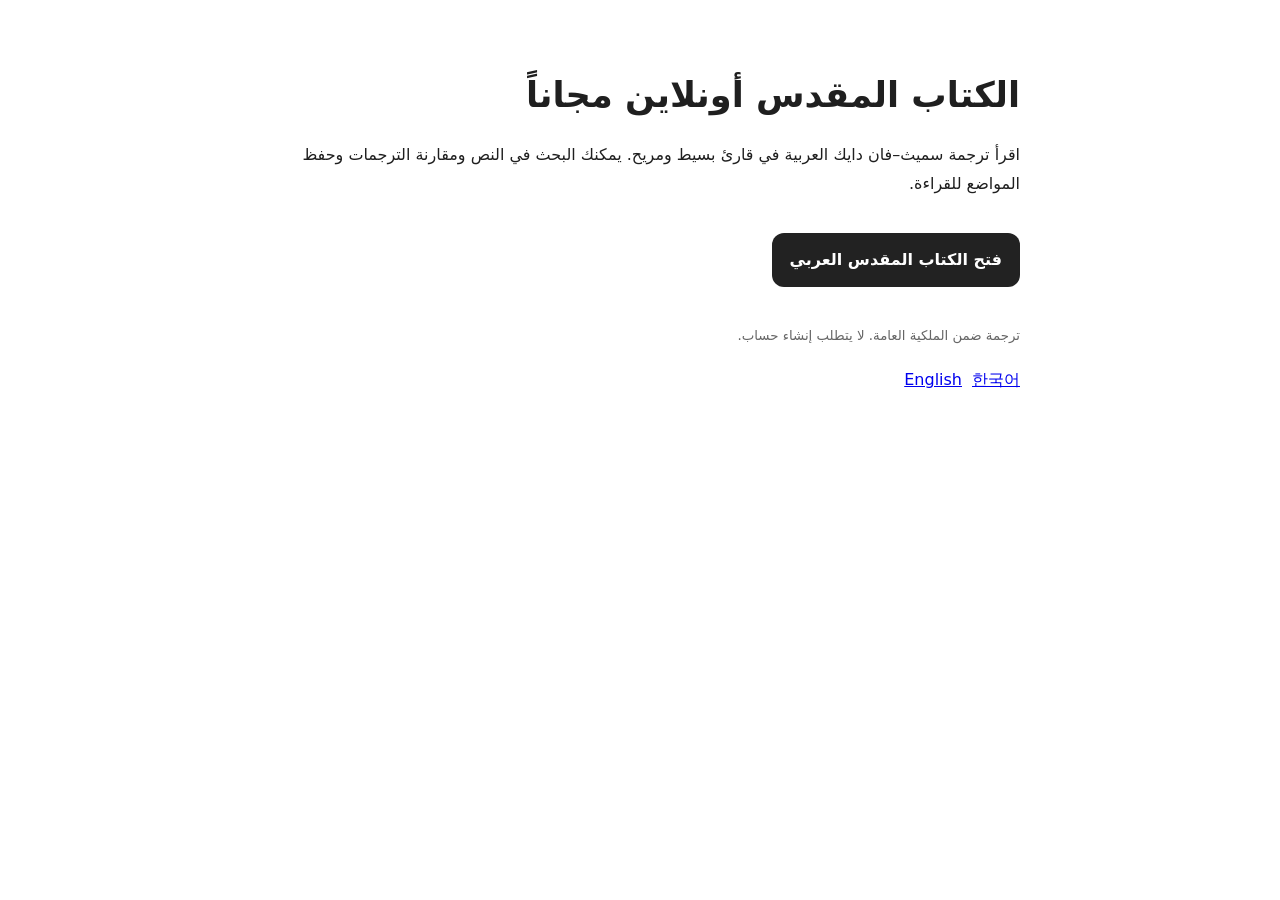
==== ar/index.html @ 38ee7328 "Add Arabic Bible landing page" ====
<!doctype html><html lang="ar" dir="rtl"><head><meta charset="utf-8"><meta name="viewport" content="width=device-width,initial-scale=1"><title>الكتاب المقدس أونلاين مجاناً · فان دايك</title><meta name="description" content="اقرأ الكتاب المقدس مجاناً بترجمة فان دايك العربية. ابحث في الآيات وقارن الترجمات واقرأ بسهولة على الكمبيوتر."><meta name="robots" content="index,follow"><link rel="canonical" href="https://gsh4124-cyber.github.io/bible-reader/ar/"><link rel="alternate" hreflang="ar" href="https://gsh4124-cyber.github.io/bible-reader/ar/"><link rel="alternate" hreflang="en" href="https://gsh4124-cyber.github.io/bible-reader/en/"><link rel="alternate" hreflang="ko" href="https://gsh4124-cyber.github.io/bible-reader/"><link rel="alternate" hreflang="x-default" href="https://gsh4124-cyber.github.io/bible-reader/"><style>body{font-family:system-ui,sans-serif;max-width:760px;margin:0 auto;padding:48px 22px;line-height:1.8;color:#1f1f1f}h1{font-size:2.2rem;line-height:1.3}a.button{display:inline-block;margin:18px 0;padding:13px 18px;border-radius:12px;background:#222;color:white;text-decoration:none;font-weight:700}.langs a{margin-left:10px}small{color:#666}</style></head><body><h1>الكتاب المقدس أونلاين مجاناً</h1><p>اقرأ ترجمة سميث–فان دايك العربية في قارئ بسيط ومريح. يمكنك البحث في النص ومقارنة الترجمات وحفظ المواضع للقراءة.</p><a class="button" href="../?translation=svd">فتح الكتاب المقدس العربي</a><p><small>ترجمة ضمن الملكية العامة. لا يتطلب إنشاء حساب.</small></p><p class="langs"><a href="../en/">English</a><a href="../">한국어</a></p></body></html>
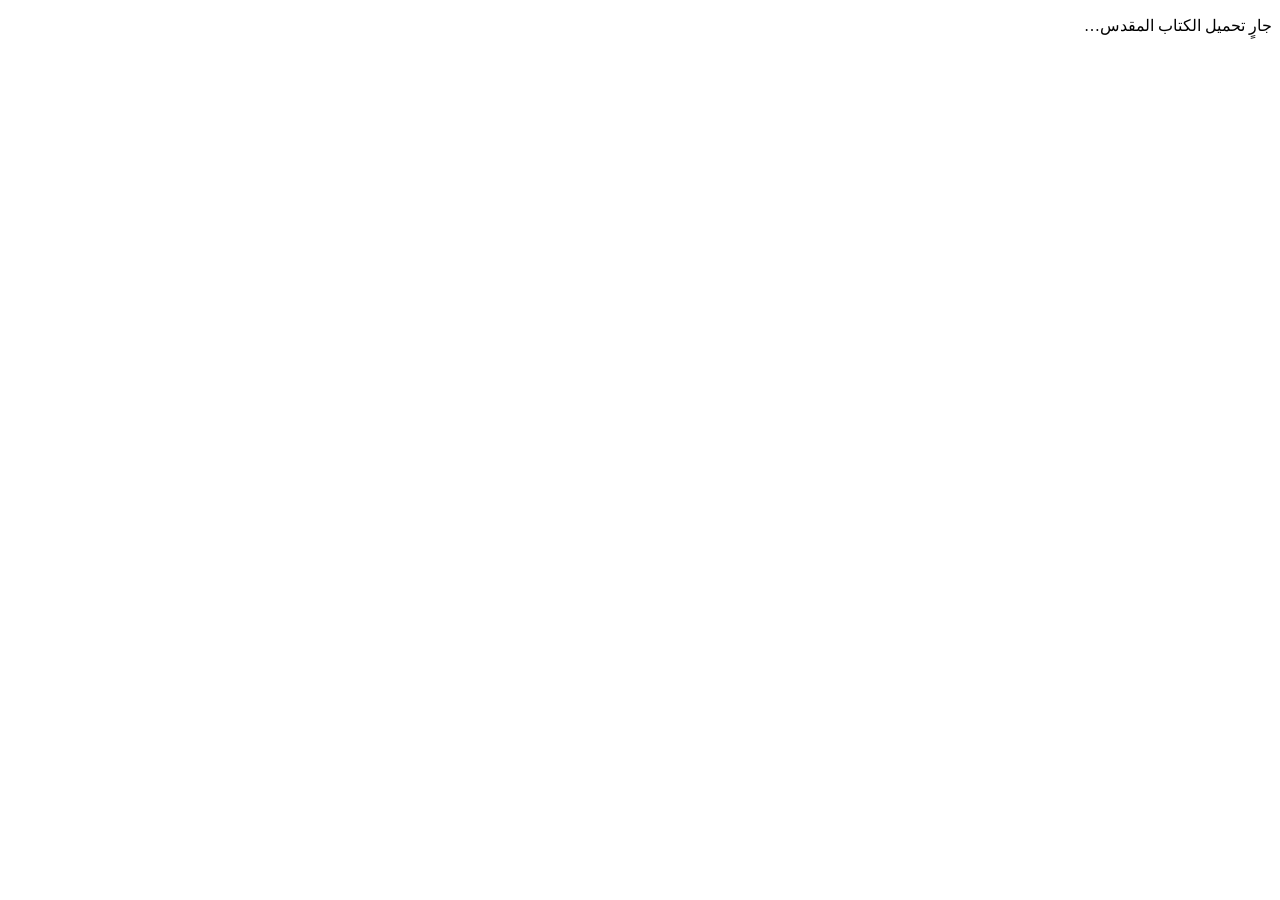
==== commit 840db170: "Replace Arabic Bible landing page with full reader" ====
--- a/ar/index.html
+++ b/ar/index.html
@@ -1 +1 @@
-<!doctype html><html lang="ar" dir="rtl"><head><meta charset="utf-8"><meta name="viewport" content="width=device-width,initial-scale=1"><title>الكتاب المقدس أونلاين مجاناً · فان دايك</title><meta name="description" content="اقرأ الكتاب المقدس مجاناً بترجمة فان دايك العربية. ابحث في الآيات وقارن الترجمات واقرأ بسهولة على الكمبيوتر."><meta name="robots" content="index,follow"><link rel="canonical" href="https://gsh4124-cyber.github.io/bible-reader/ar/"><link rel="alternate" hreflang="ar" href="https://gsh4124-cyber.github.io/bible-reader/ar/"><link rel="alternate" hreflang="en" href="https://gsh4124-cyber.github.io/bible-reader/en/"><link rel="alternate" hreflang="ko" href="https://gsh4124-cyber.github.io/bible-reader/"><link rel="alternate" hreflang="x-default" href="https://gsh4124-cyber.github.io/bible-reader/"><style>body{font-family:system-ui,sans-serif;max-width:760px;margin:0 auto;padding:48px 22px;line-height:1.8;color:#1f1f1f}h1{font-size:2.2rem;line-height:1.3}a.button{display:inline-block;margin:18px 0;padding:13px 18px;border-radius:12px;background:#222;color:white;text-decoration:none;font-weight:700}.langs a{margin-left:10px}small{color:#666}</style></head><body><h1>الكتاب المقدس أونلاين مجاناً</h1><p>اقرأ ترجمة سميث–فان دايك العربية في قارئ بسيط ومريح. يمكنك البحث في النص ومقارنة الترجمات وحفظ المواضع للقراءة.</p><a class="button" href="../?translation=svd">فتح الكتاب المقدس العربي</a><p><small>ترجمة ضمن الملكية العامة. لا يتطلب إنشاء حساب.</small></p><p class="langs"><a href="../en/">English</a><a href="../">한국어</a></p></body></html>+<!doctype html><html lang="ar" dir="rtl"><head><meta charset="utf-8"><meta name="viewport" content="width=device-width,initial-scale=1"><meta name="robots" content="index,follow"><link rel="canonical" href="https://gsh4124-cyber.github.io/bible-reader/ar/"><title>الكتاب المقدس على الإنترنت</title></head><body><p>جارٍ تحميل الكتاب المقدس…</p><script src="/bible-reader/full-reader-loader.js"></script><noscript><a href="/bible-reader/?translation=svd">فتح الكتاب المقدس</a></noscript></body></html>
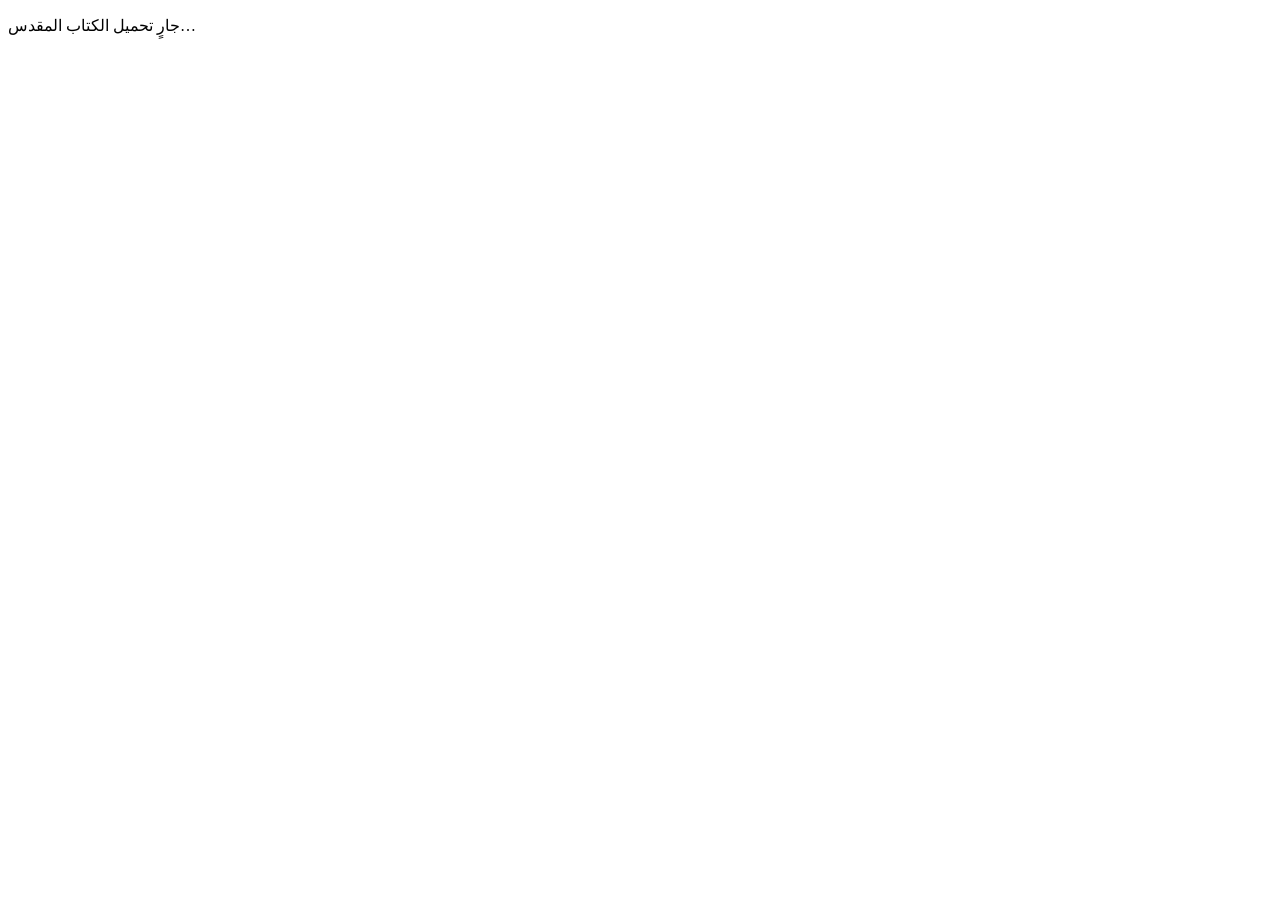
==== commit 03c2693c: "fix: keep Arabic entry shell layout direction stable" ====
--- a/ar/index.html
+++ b/ar/index.html
@@ -1 +1 @@
-<!doctype html><html lang="ar" dir="rtl"><head><meta charset="utf-8"><meta name="viewport" content="width=device-width,initial-scale=1"><meta name="robots" content="index,follow"><link rel="canonical" href="https://gsh4124-cyber.github.io/bible-reader/ar/"><title>الكتاب المقدس على الإنترنت</title></head><body><p>جارٍ تحميل الكتاب المقدس…</p><script src="/bible-reader/full-reader-loader.js"></script><noscript><a href="/bible-reader/?translation=svd">فتح الكتاب المقدس</a></noscript></body></html>+<!doctype html><html lang="ar" dir="ltr"><head><meta charset="utf-8"><meta name="viewport" content="width=device-width,initial-scale=1"><meta name="robots" content="index,follow"><meta name="description" content="اقرأ وقارن ترجمة فان دايك وترجمات الكتاب المقدس المتاحة لإعادة التوزيع."><link rel="canonical" href="https://gsh4124-cyber.github.io/bible-reader/ar/"><link rel="alternate" hreflang="ko" href="https://gsh4124-cyber.github.io/bible-reader/"><link rel="alternate" hreflang="en" href="https://gsh4124-cyber.github.io/bible-reader/en/"><link rel="alternate" hreflang="fr" href="https://gsh4124-cyber.github.io/bible-reader/fr/"><link rel="alternate" hreflang="de" href="https://gsh4124-cyber.github.io/bible-reader/de/"><link rel="alternate" hreflang="zh" href="https://gsh4124-cyber.github.io/bible-reader/zh/"><link rel="alternate" hreflang="ru" href="https://gsh4124-cyber.github.io/bible-reader/ru/"><link rel="alternate" hreflang="la" href="https://gsh4124-cyber.github.io/bible-reader/la/"><link rel="alternate" hreflang="pt" href="https://gsh4124-cyber.github.io/bible-reader/pt/"><link rel="alternate" hreflang="ar" href="https://gsh4124-cyber.github.io/bible-reader/ar/"><link rel="alternate" hreflang="x-default" href="https://gsh4124-cyber.github.io/bible-reader/"><title>الكتاب المقدس على الإنترنت · ترجمة فان دايك</title></head><body><p>جارٍ تحميل الكتاب المقدس…</p><script src="/bible-reader/full-reader-loader.js"></script><noscript><a href="/bible-reader/?translation=svd">افتح الكتاب المقدس</a></noscript></body></html>
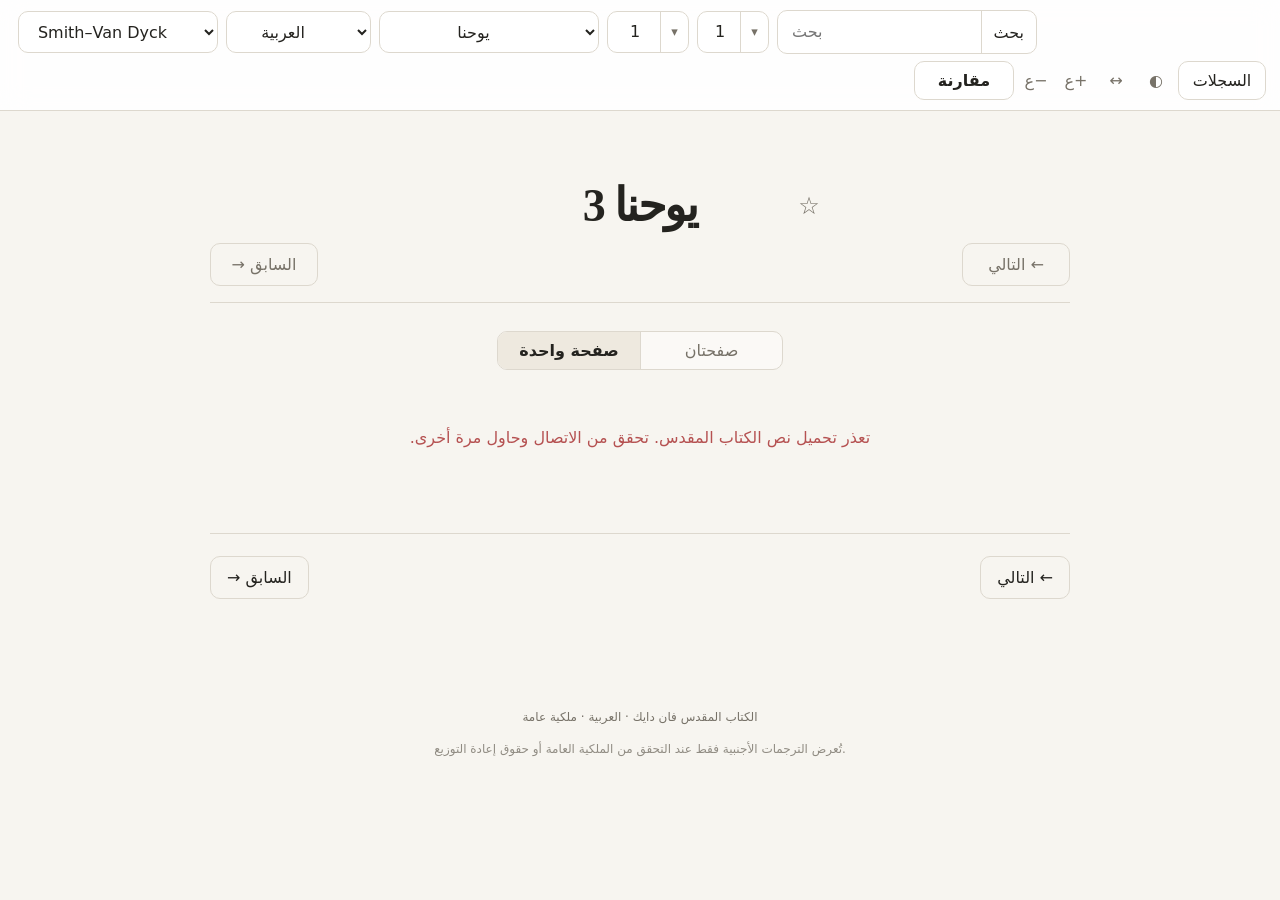
==== commit 2bcc529f: "Switch ar/index.html to Cloudflare Pages primary" ====
--- a/ar/index.html
+++ b/ar/index.html
@@ -1 +1 @@
-<!doctype html><html lang="ar" dir="ltr"><head><meta charset="utf-8"><meta name="viewport" content="width=device-width,initial-scale=1"><meta name="robots" content="index,follow"><meta name="description" content="اقرأ وقارن ترجمة فان دايك وترجمات الكتاب المقدس المتاحة لإعادة التوزيع."><link rel="canonical" href="https://gsh4124-cyber.github.io/bible-reader/ar/"><link rel="alternate" hreflang="ko" href="https://gsh4124-cyber.github.io/bible-reader/"><link rel="alternate" hreflang="en" href="https://gsh4124-cyber.github.io/bible-reader/en/"><link rel="alternate" hreflang="fr" href="https://gsh4124-cyber.github.io/bible-reader/fr/"><link rel="alternate" hreflang="de" href="https://gsh4124-cyber.github.io/bible-reader/de/"><link rel="alternate" hreflang="zh" href="https://gsh4124-cyber.github.io/bible-reader/zh/"><link rel="alternate" hreflang="ru" href="https://gsh4124-cyber.github.io/bible-reader/ru/"><link rel="alternate" hreflang="la" href="https://gsh4124-cyber.github.io/bible-reader/la/"><link rel="alternate" hreflang="pt" href="https://gsh4124-cyber.github.io/bible-reader/pt/"><link rel="alternate" hreflang="ar" href="https://gsh4124-cyber.github.io/bible-reader/ar/"><link rel="alternate" hreflang="x-default" href="https://gsh4124-cyber.github.io/bible-reader/"><title>الكتاب المقدس على الإنترنت · ترجمة فان دايك</title></head><body><p>جارٍ تحميل الكتاب المقدس…</p><script src="/bible-reader/full-reader-loader.js"></script><noscript><a href="/bible-reader/?translation=svd">افتح الكتاب المقدس</a></noscript></body></html>+<!doctype html><html lang="ar" dir="ltr"><head><meta charset="utf-8"><meta name="viewport" content="width=device-width,initial-scale=1"><meta name="robots" content="index,follow"><meta name="description" content="اقرأ وقارن ترجمة فان دايك وترجمات الكتاب المقدس المتاحة لإعادة التوزيع."><link rel="canonical" href="https://bible-reader-1iz.pages.dev/ar/"><link rel="alternate" hreflang="ko" href="https://bible-reader-1iz.pages.dev/"><link rel="alternate" hreflang="en" href="https://bible-reader-1iz.pages.dev/en/"><link rel="alternate" hreflang="fr" href="https://bible-reader-1iz.pages.dev/fr/"><link rel="alternate" hreflang="de" href="https://bible-reader-1iz.pages.dev/de/"><link rel="alternate" hreflang="zh" href="https://bible-reader-1iz.pages.dev/zh/"><link rel="alternate" hreflang="ru" href="https://bible-reader-1iz.pages.dev/ru/"><link rel="alternate" hreflang="la" href="https://bible-reader-1iz.pages.dev/la/"><link rel="alternate" hreflang="pt" href="https://bible-reader-1iz.pages.dev/pt/"><link rel="alternate" hreflang="ar" href="https://bible-reader-1iz.pages.dev/ar/"><link rel="alternate" hreflang="x-default" href="https://bible-reader-1iz.pages.dev/"><title>الكتاب المقدس على الإنترنت · ترجمة فان دايك</title></head><body><p>جارٍ تحميل الكتاب المقدس…</p><script src="../full-reader-loader.js"></script><noscript><a href="../?translation=svd">افتح الكتاب المقدس</a></noscript></body></html>
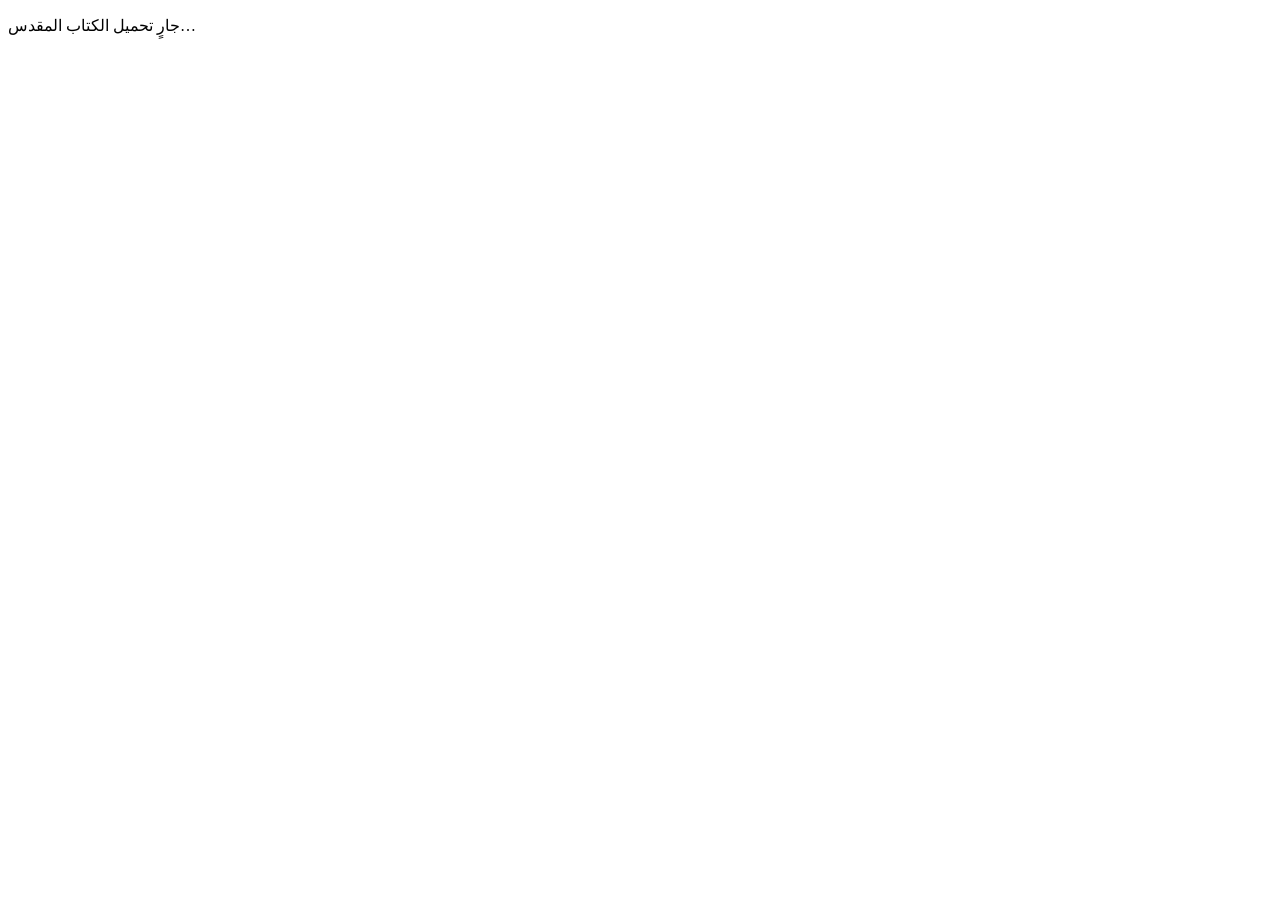
==== commit 87275534: "Close Bible Reader SEO host drift across all language entries" ====
--- a/ar/index.html
+++ b/ar/index.html
@@ -1 +1 @@
-<!doctype html><html lang="ar" dir="ltr"><head><meta charset="utf-8"><meta name="viewport" content="width=device-width,initial-scale=1"><meta name="robots" content="index,follow"><meta name="description" content="اقرأ وقارن ترجمة فان دايك وترجمات الكتاب المقدس المتاحة لإعادة التوزيع."><link rel="canonical" href="https://bible-reader-1iz.pages.dev/ar/"><link rel="alternate" hreflang="ko" href="https://bible-reader-1iz.pages.dev/"><link rel="alternate" hreflang="en" href="https://bible-reader-1iz.pages.dev/en/"><link rel="alternate" hreflang="fr" href="https://bible-reader-1iz.pages.dev/fr/"><link rel="alternate" hreflang="de" href="https://bible-reader-1iz.pages.dev/de/"><link rel="alternate" hreflang="zh" href="https://bible-reader-1iz.pages.dev/zh/"><link rel="alternate" hreflang="ru" href="https://bible-reader-1iz.pages.dev/ru/"><link rel="alternate" hreflang="la" href="https://bible-reader-1iz.pages.dev/la/"><link rel="alternate" hreflang="pt" href="https://bible-reader-1iz.pages.dev/pt/"><link rel="alternate" hreflang="ar" href="https://bible-reader-1iz.pages.dev/ar/"><link rel="alternate" hreflang="x-default" href="https://bible-reader-1iz.pages.dev/"><title>الكتاب المقدس على الإنترنت · ترجمة فان دايك</title></head><body><p>جارٍ تحميل الكتاب المقدس…</p><script src="../full-reader-loader.js"></script><noscript><a href="../?translation=svd">افتح الكتاب المقدس</a></noscript></body></html>+<!doctype html><html lang="ar" dir="ltr"><head><meta charset="utf-8"><meta name="viewport" content="width=device-width,initial-scale=1"><meta name="robots" content="index,follow"><meta name="description" content="اقرأ وقارن ترجمة فان دايك وترجمات الكتاب المقدس المتاحة لإعادة التوزيع."><link rel="canonical" href="https://gsh4124-cyber.github.io/bible-reader/ar/"><link rel="alternate" hreflang="ko" href="https://gsh4124-cyber.github.io/bible-reader/"><link rel="alternate" hreflang="en" href="https://gsh4124-cyber.github.io/bible-reader/en/"><link rel="alternate" hreflang="fr" href="https://gsh4124-cyber.github.io/bible-reader/fr/"><link rel="alternate" hreflang="de" href="https://gsh4124-cyber.github.io/bible-reader/de/"><link rel="alternate" hreflang="zh" href="https://gsh4124-cyber.github.io/bible-reader/zh/"><link rel="alternate" hreflang="ru" href="https://gsh4124-cyber.github.io/bible-reader/ru/"><link rel="alternate" hreflang="la" href="https://gsh4124-cyber.github.io/bible-reader/la/"><link rel="alternate" hreflang="pt" href="https://gsh4124-cyber.github.io/bible-reader/pt/"><link rel="alternate" hreflang="ar" href="https://gsh4124-cyber.github.io/bible-reader/ar/"><link rel="alternate" hreflang="x-default" href="https://gsh4124-cyber.github.io/bible-reader/"><title>الكتاب المقدس على الإنترنت · ترجمة فان دايك</title></head><body><p>جارٍ تحميل الكتاب المقدس…</p><script src="/bible-reader/full-reader-loader.js"></script><noscript><a href="/bible-reader/?translation=svd">افتح الكتاب المقدس</a></noscript></body></html>
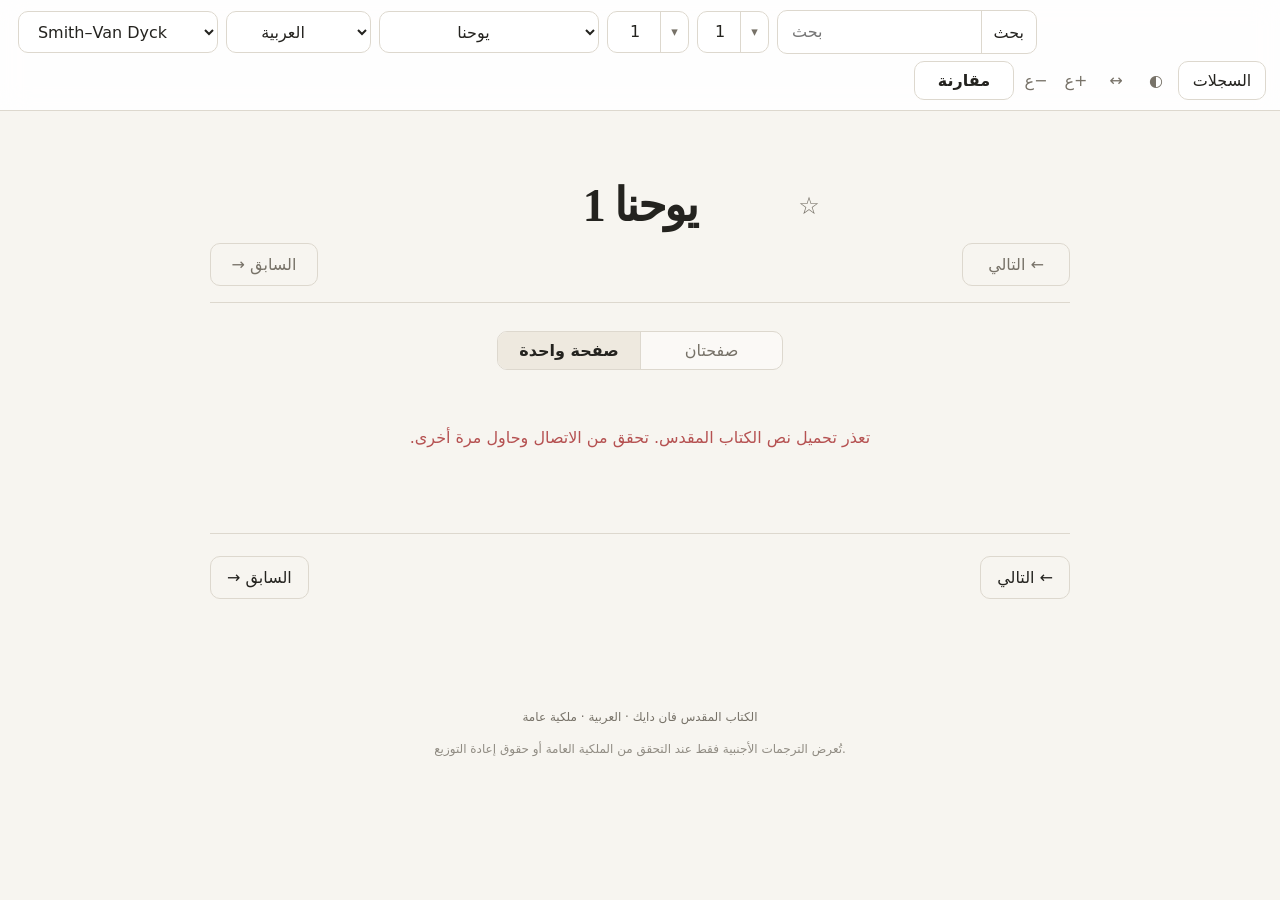
==== commit 3a67cb87: "Fix Arabic Bible production origin" ====
--- a/ar/index.html
+++ b/ar/index.html
@@ -1 +1 @@
-<!doctype html><html lang="ar" dir="ltr"><head><meta charset="utf-8"><meta name="viewport" content="width=device-width,initial-scale=1"><meta name="robots" content="index,follow"><meta name="description" content="اقرأ وقارن ترجمة فان دايك وترجمات الكتاب المقدس المتاحة لإعادة التوزيع."><link rel="canonical" href="https://gsh4124-cyber.github.io/bible-reader/ar/"><link rel="alternate" hreflang="ko" href="https://gsh4124-cyber.github.io/bible-reader/"><link rel="alternate" hreflang="en" href="https://gsh4124-cyber.github.io/bible-reader/en/"><link rel="alternate" hreflang="fr" href="https://gsh4124-cyber.github.io/bible-reader/fr/"><link rel="alternate" hreflang="de" href="https://gsh4124-cyber.github.io/bible-reader/de/"><link rel="alternate" hreflang="zh" href="https://gsh4124-cyber.github.io/bible-reader/zh/"><link rel="alternate" hreflang="ru" href="https://gsh4124-cyber.github.io/bible-reader/ru/"><link rel="alternate" hreflang="la" href="https://gsh4124-cyber.github.io/bible-reader/la/"><link rel="alternate" hreflang="pt" href="https://gsh4124-cyber.github.io/bible-reader/pt/"><link rel="alternate" hreflang="ar" href="https://gsh4124-cyber.github.io/bible-reader/ar/"><link rel="alternate" hreflang="x-default" href="https://gsh4124-cyber.github.io/bible-reader/"><title>الكتاب المقدس على الإنترنت · ترجمة فان دايك</title></head><body><p>جارٍ تحميل الكتاب المقدس…</p><script src="/bible-reader/full-reader-loader.js"></script><noscript><a href="/bible-reader/?translation=svd">افتح الكتاب المقدس</a></noscript></body></html>+<!doctype html><html lang="ar" dir="ltr"><head><meta charset="utf-8"><meta name="viewport" content="width=device-width,initial-scale=1"><meta name="robots" content="index,follow"><meta name="description" content="اقرأ وقارن ترجمة فان دايك وترجمات الكتاب المقدس المتاحة لإعادة التوزيع."><link rel="canonical" href="https://bible-reader-1iz.pages.dev/ar/"><link rel="alternate" hreflang="ko" href="https://bible-reader-1iz.pages.dev/"><link rel="alternate" hreflang="en" href="https://bible-reader-1iz.pages.dev/en/"><link rel="alternate" hreflang="fr" href="https://bible-reader-1iz.pages.dev/fr/"><link rel="alternate" hreflang="de" href="https://bible-reader-1iz.pages.dev/de/"><link rel="alternate" hreflang="zh" href="https://bible-reader-1iz.pages.dev/zh/"><link rel="alternate" hreflang="ru" href="https://bible-reader-1iz.pages.dev/ru/"><link rel="alternate" hreflang="la" href="https://bible-reader-1iz.pages.dev/la/"><link rel="alternate" hreflang="pt" href="https://bible-reader-1iz.pages.dev/pt/"><link rel="alternate" hreflang="ar" href="https://bible-reader-1iz.pages.dev/ar/"><link rel="alternate" hreflang="x-default" href="https://bible-reader-1iz.pages.dev/"><title>الكتاب المقدس على الإنترنت · ترجمة فان دايك</title></head><body><p>جارٍ تحميل الكتاب المقدس…</p><script src="/full-reader-loader.js"></script><noscript><a href="/?translation=svd">افتح الكتاب المقدس</a></noscript></body></html>
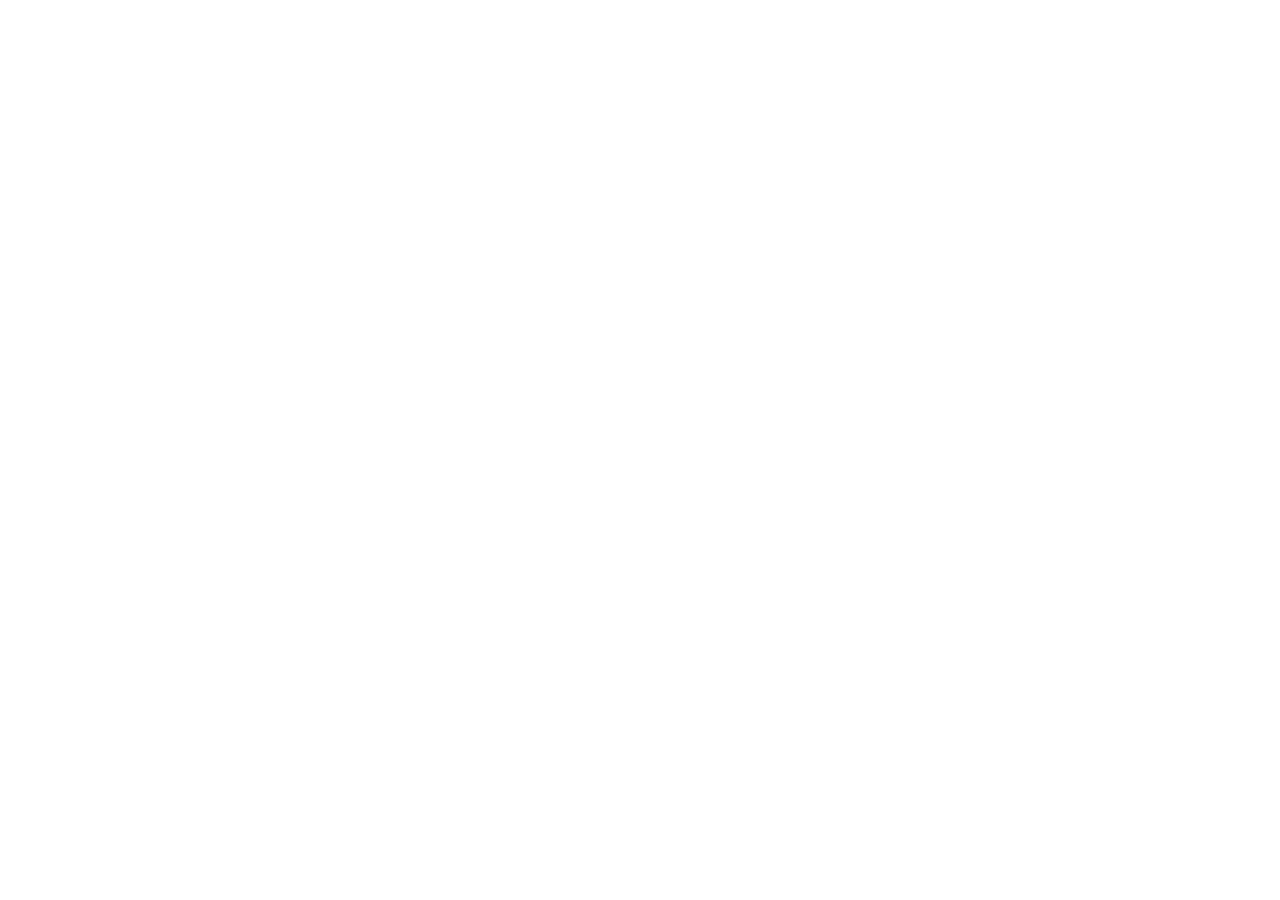
==== commit 8d1e5272: "Redirect old GitHub Pages address to Cloudflare Pages Co-Authored-By: Claude Opus 5.5 <noreply@anthr" ====
--- a/ar/index.html
+++ b/ar/index.html
@@ -1 +1,7 @@
-<!doctype html><html lang="ar" dir="ltr"><head><meta charset="utf-8"><meta name="viewport" content="width=device-width,initial-scale=1"><meta name="robots" content="index,follow"><meta name="description" content="اقرأ وقارن ترجمة فان دايك وترجمات الكتاب المقدس المتاحة لإعادة التوزيع."><link rel="canonical" href="https://bible-reader-1iz.pages.dev/ar/"><link rel="alternate" hreflang="ko" href="https://bible-reader-1iz.pages.dev/"><link rel="alternate" hreflang="en" href="https://bible-reader-1iz.pages.dev/en/"><link rel="alternate" hreflang="fr" href="https://bible-reader-1iz.pages.dev/fr/"><link rel="alternate" hreflang="de" href="https://bible-reader-1iz.pages.dev/de/"><link rel="alternate" hreflang="zh" href="https://bible-reader-1iz.pages.dev/zh/"><link rel="alternate" hreflang="ru" href="https://bible-reader-1iz.pages.dev/ru/"><link rel="alternate" hreflang="la" href="https://bible-reader-1iz.pages.dev/la/"><link rel="alternate" hreflang="pt" href="https://bible-reader-1iz.pages.dev/pt/"><link rel="alternate" hreflang="ar" href="https://bible-reader-1iz.pages.dev/ar/"><link rel="alternate" hreflang="x-default" href="https://bible-reader-1iz.pages.dev/"><title>الكتاب المقدس على الإنترنت · ترجمة فان دايك</title></head><body><p>جارٍ تحميل الكتاب المقدس…</p><script src="/full-reader-loader.js"></script><noscript><a href="/?translation=svd">افتح الكتاب المقدس</a></noscript></body></html>+<!doctype html><html lang="ko"><head><meta charset="utf-8">
+<meta name="viewport" content="width=device-width,initial-scale=1">
+<title>새 주소로 이동합니다</title>
+<meta http-equiv="refresh" content="0; url=https://bible-reader-1iz.pages.dev/ar/">
+<link rel="canonical" href="https://bible-reader-1iz.pages.dev/ar/">
+<script>location.replace('https://bible-reader-1iz.pages.dev/ar/'+location.search+location.hash);</script></head>
+<body style="font-family:sans-serif;padding:24px">이 페이지는 새 주소로 옮겼어요. <a href="https://bible-reader-1iz.pages.dev/ar/">https://bible-reader-1iz.pages.dev/ar/</a></body></html>
